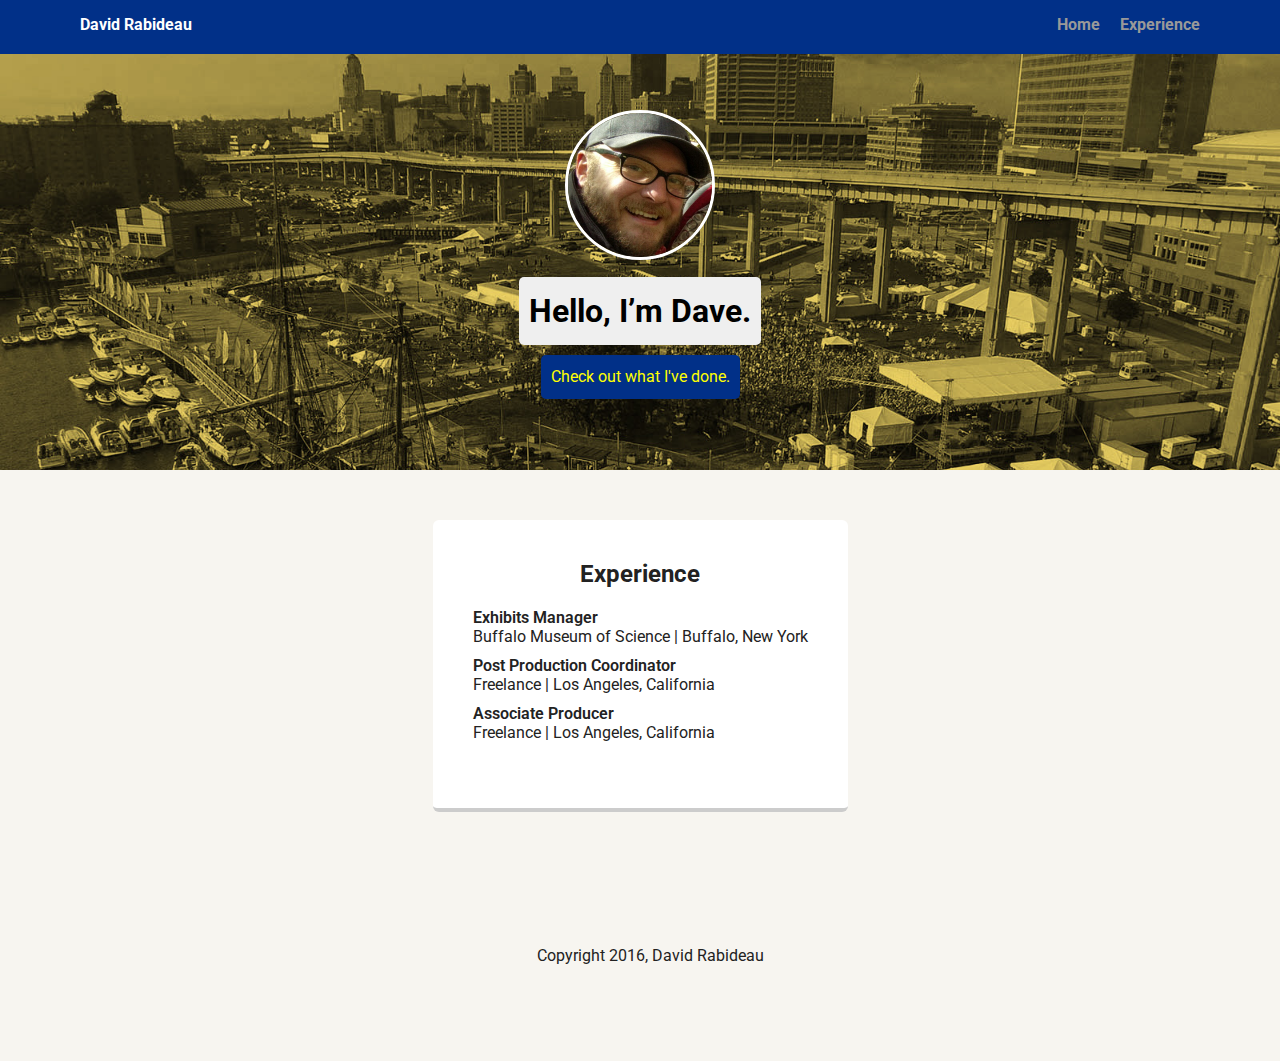
==== experience.html @ 4616c4e1 "update look of quote on index, update info and look experience" ====
<!doctype html>
<html lang="en">
<head>
  <meta charset="utf-8">
  <title>David Rabideau | Experience</title>
  <meta name="viewport" content="width=device-width, initial-scale=1.0">
  <link rel="stylesheet" href="css/styles.css">
  <link href="https://fonts.googleapis.com/css?family=Muli%7CRoboto:400,300,500,700,900" rel="stylesheet"></head>
  <body>

    <div class="main-nav">
        <ul class="nav">
          <li class="name">David Rabideau</li>
          <li><a href="index.html">Home</a></li>
          <li><a href="experience.html">Experience</a></li>
        </ul>
    </div>

    <header>
      <img src="images/dave.jpg" alt="picture of David Rabideau" class="profile-image">
      <h1 class="tag name">Hello, I’m Dave.</h1>
      <p class="tag location">Check out what I've done.</p>
    </header>

    <main class="flex">
      <div class="experience-card">
        <h2>Experience</h2>
			<ul class="experience-list">
				<li>Exhibits Manager</li>
					<ul>
					<li>Buffalo Museum of Science | Buffalo, New York</li>
					</ul>
					<li>Post Production Coordinator</li>
					<ul>
					<li>Freelance | Los Angeles, California</li>
					</ul>
					<li>Associate Producer</li>
					<ul>
					<li>Freelance | Los Angeles, California</li>
					</ul>
			</ul>
      </div> 
    </main>
    <footer>
      <ul>
        <li><a href="#" class="social twitter">Twitter</a></li>
        <li><a href="https://www.linkedin.com/in/david-rabideau-5b13695b" class="social linkedin">LinkedIn</a></li>
        <li><a href="https://github.com/DaveRab" class="social github">Github</a></li>
      </ul>
      <p class="copyright">Copyright 2016, David Rabideau</p>
    </footer>
  </body>
  </html>
---- css/styles.css ----
/* Global Layout Set-up */
* { 
  box-sizing: border-box;
}
  
body {
  margin: 0;
  padding: 0;
  text-align: center;
  font-family: 'Roboto', sans-serif;
  color: #222;
  background: #f7f5f0;
}
/* Link Styles */

a {
  text-decoration: none;
  color: #999;
}
a:hover {
  color: #6633ff;
}

/* Section Styles */

.main-nav {
  width: 100%;
  background: #013088;
  min-height: 30px;
  padding: 10px;
  position: fixed;
  text-align: center;
}
.nav {
  display: flex;
  justify-content: space-around;
  font-weight: 700;
  list-style-type: none;
  margin: 0 auto;
  padding: 0;
}

.nav .name {
    display: block;
    margin-right: auto;
    color: white;
}
.nav li {
  padding: 5px 10px 10px 10px;
}
.nav a {
  transition: all .5s;
}
.nav a:hover {
  color: white
}

header {
  text-align: center;
  background: url('../images/buffalo_yellow.jpg') no-repeat top center ;
  background-size: cover;
  overflow: hidden;
  padding-top: 60px;
}
header {
  line-height: 1.5;
}
header .profile-image {
  margin-top: 50px;
  width: 150px;
  height: 150px;
  border-radius: 50%;
  border: 3px solid white;
  transition: all .5s;
}
header .profile-image:hover {
  transform: scale(1.25) rotate(-18deg);
  border: 3px solid #013088;
  box-shadow: 3px 3px 5px rgba(15, 15, 15, .75);
}
.tag {
  background-color: #efefef;
  color: black;
  padding: 10px;
  border-radius: 5px;
  display: table;
  margin: 10px auto;
} 
.location {
  background-color: #013088;
  color: yellow;
}
.card {
  margin: 30px;
  padding: 20px 40px 40px;
  max-width: 500px;
  text-align: left;
  background: #fff;
  border-bottom: 4px solid #ccc;
  border-radius: 6px;
  transition: all .5s;
}
.card:hover {
  border-color: #f3d03e;
}

.quote-card {
  margin: 30px 30px 0px 30px;
  padding: 20px 40px  0px 40px;
  max-width: 450px;
  text-align: center;
  border-radius: 6px;
  transition: all .5s;
}

.quote-card 	q {
	font-style: italic;
	font-weight: 900;
}

.quote-image {
  display: inline;
  width: 50px;
  height: 50px;
  border-radius: 50%;
  border: 3px solid white;
  transition: all .5s;
}

ul.skills {
  padding: 0;
  text-align: center;
}

.skills a{
  border-radius: 6px;
  display: inline-block;
  background: #f3d03e;
  color: white;
  padding: 5px 10px;
  margin: 2px;
}

.skills a:nth-child(odd) {
  background: #013088;
}

.skills a:hover, .skills a:hover:nth-child(odd){
	background: #a2a9af;
}

footer {
  width: 100%;
  min-height: 30px;
  padding: 20px 0 40px 20px;
}

footer .copyright {
  top: -8px;
  font-size: .75em;
}

footer ul {
  list-style-type: none;
  margin: 0;
  padding: 0;
}

footer ul li {
  display: inline-block;
}

a.social {
  display: inline-block;
  text-indent: -9999px;
  margin-left: 5px;
  width: 30px;
  height: 30px;
  background-size: 30px 30px;
  opacity: .4;
  transition: all .5s;
}
a.twitter {
  background-image: url(images/twitter.svg);
}
a.linkedin {
  background-image: url(images/linkedin.svg);
}
a.github {
  background-image: url(images/github.svg);
}
a.social:hover {
  opacity: 1;
}
.clearfix {
  clear: both;
}

/*Styles for experience.html page */

.experience-card {
  margin: 30px;
  padding: 20px 40px 40px;
  max-width: 750px;
  text-align: left;
  background: #fff;
  border-bottom: 4px solid #ccc;
  border-radius: 6px;
  transition: all .5s;
}

.experience-card:hover {
  border-color: #f3d03e;
}

.experience-card h2 {
text-align: center;
}

.experience-list {
 list-style: none;
 padding: 0px;
}

.experience-list {
font-weight: 600;
}

.experience-list ul {
list-style: none;
padding: 0px 0px 10px 0px;
font-weight: 400;
}

/* Styles for larger screens */
@media screen and (min-width: 720px) {
  
  .flex {
      display: -ms-flexbox;      /* TWEENER - IE 10 */
      display: flex; 
      max-width: 1200px;
      -ms-flex-pack: distribute;
      justify-content: space-around;
      margin: 0 auto;
	  flex-wrap: wrap;
  }

  header {
    min-height: 470px;
  }

  .nav {
    max-width: 1200px;
    padding: 0 30px;
  }


  main {
    padding-top: 20px;
  }

  main p {
    line-height: 1.6em;
  }

  footer {
    font-size: 1.3em;
    max-width: 1200px;
    margin: 40px auto;
  }

}
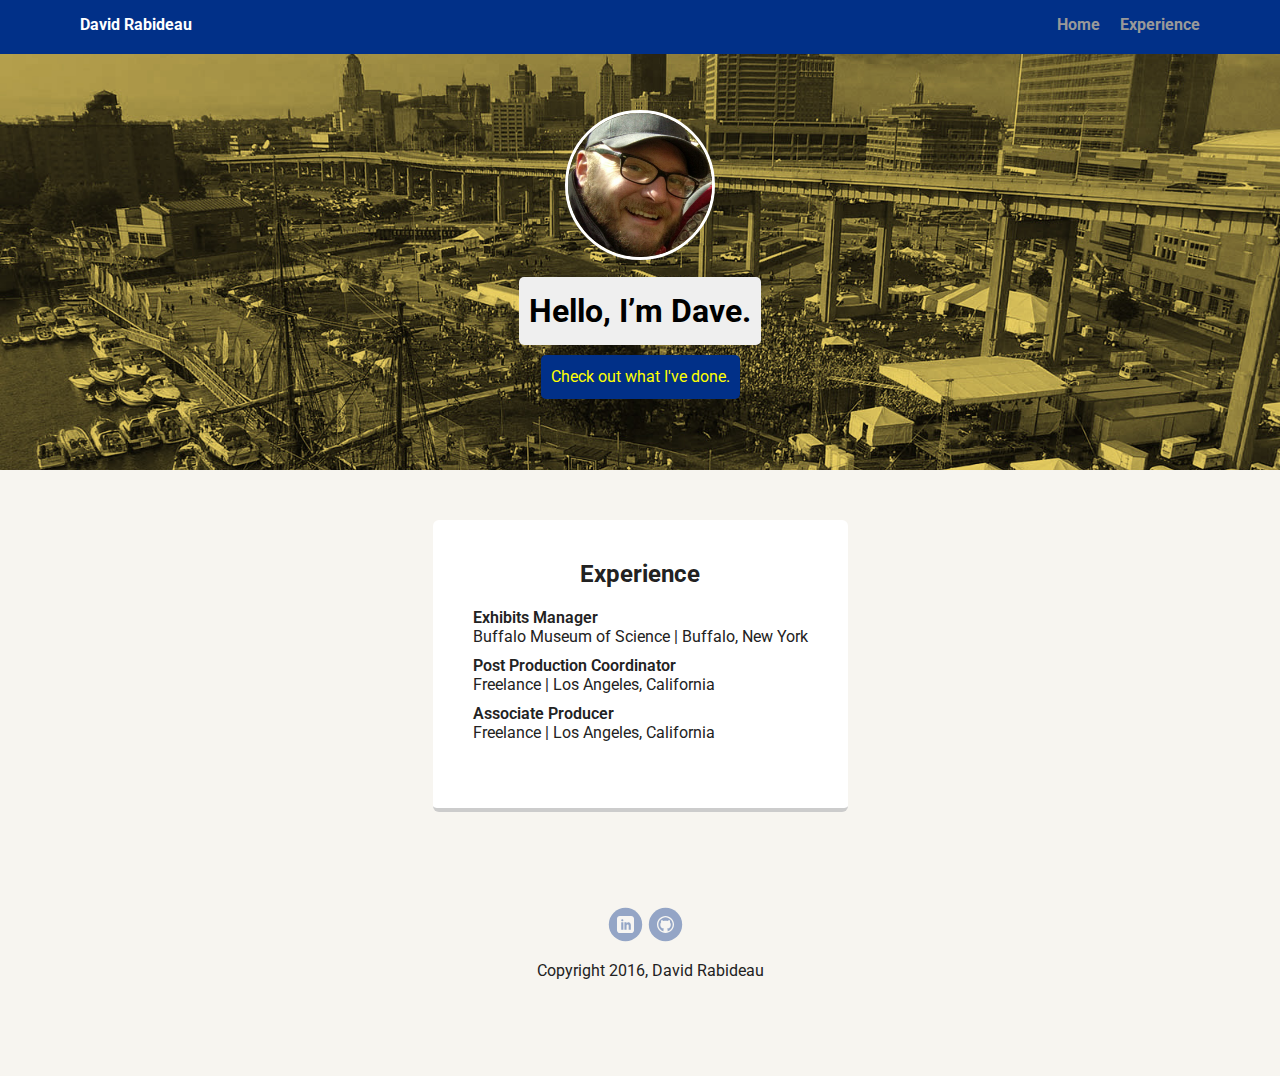
==== commit 9ca1ceaa: "delete twitter link" ====
--- a/experience.html
+++ b/experience.html
@@ -26,24 +26,26 @@
       <div class="experience-card">
         <h2>Experience</h2>
 			<ul class="experience-list">
-				<li>Exhibits Manager</li>
+				<li>Exhibits Manager
 					<ul>
 					<li>Buffalo Museum of Science | Buffalo, New York</li>
 					</ul>
-					<li>Post Production Coordinator</li>
+				</li>
+				<li>Post Production Coordinator
 					<ul>
 					<li>Freelance | Los Angeles, California</li>
 					</ul>
-					<li>Associate Producer</li>
+				</li>
+				<li>Associate Producer
 					<ul>
 					<li>Freelance | Los Angeles, California</li>
 					</ul>
+				</li>
 			</ul>
       </div> 
     </main>
     <footer>
       <ul>
-        <li><a href="#" class="social twitter">Twitter</a></li>
         <li><a href="https://www.linkedin.com/in/david-rabideau-5b13695b" class="social linkedin">LinkedIn</a></li>
         <li><a href="https://github.com/DaveRab" class="social github">Github</a></li>
       </ul>
--- a/css/styles.css
+++ b/css/styles.css
@@ -30,6 +30,7 @@
   padding: 10px;
   position: fixed;
   text-align: center;
+  z-index: 100;  /*fixes an error with .profile-image popping through .main-nav if .main-nav is overlapping .profile-image as page scrolls */
 }
 .nav {
   display: flex;
@@ -105,21 +106,25 @@
 }
 
 .quote-card {
-  margin: 30px 30px 0px 30px;
-  padding: 20px 40px  0px 40px;
-  max-width: 450px;
-  text-align: center;
-  border-radius: 6px;
-  transition: all .5s;
-}
-
-.quote-card 	q {
+  margin: auto 0;
+  padding: 10px;
+  width:100%;
+  text-align: center;
+  border-radius: 6px;
+  transition: all .5s;
+}
+
+.quote-card q {
 	font-style: italic;
 	font-weight: 900;
 }
 
+.quote-card p {
+	margin-bottom: 0;
+	}
+
 .quote-image {
-  display: inline;
+  display: inline-block;
   width: 50px;
   height: 50px;
   border-radius: 50%;
@@ -132,7 +137,7 @@
   text-align: center;
 }
 
-.skills a{
+.skills li{
   border-radius: 6px;
   display: inline-block;
   background: #f3d03e;
@@ -141,11 +146,15 @@
   margin: 2px;
 }
 
-.skills a:nth-child(odd) {
+.skills a {
+	color: #eee;
+} 
+
+.skills li:nth-child(odd) {
   background: #013088;
 }
 
-.skills a:hover, .skills a:hover:nth-child(odd){
+.skills li:hover, .skills li:hover:nth-child(odd){
 	background: #a2a9af;
 }
 
@@ -173,21 +182,21 @@
 a.social {
   display: inline-block;
   text-indent: -9999px;
-  margin-left: 5px;
-  width: 30px;
-  height: 30px;
-  background-size: 30px 30px;
+  margin-left: -10px;
+  width: 45px;
+  height: 45px;
+  background-size: 45px 45px;
   opacity: .4;
   transition: all .5s;
 }
 a.twitter {
-  background-image: url(images/twitter.svg);
+  background-image: url(../images/twitter.svg);
 }
 a.linkedin {
-  background-image: url(images/linkedin.svg);
+  background-image: url(../images/linkedin.svg);
 }
 a.github {
-  background-image: url(images/github.svg);
+  background-image: url(../images/github.svg);
 }
 a.social:hover {
   opacity: 1;
